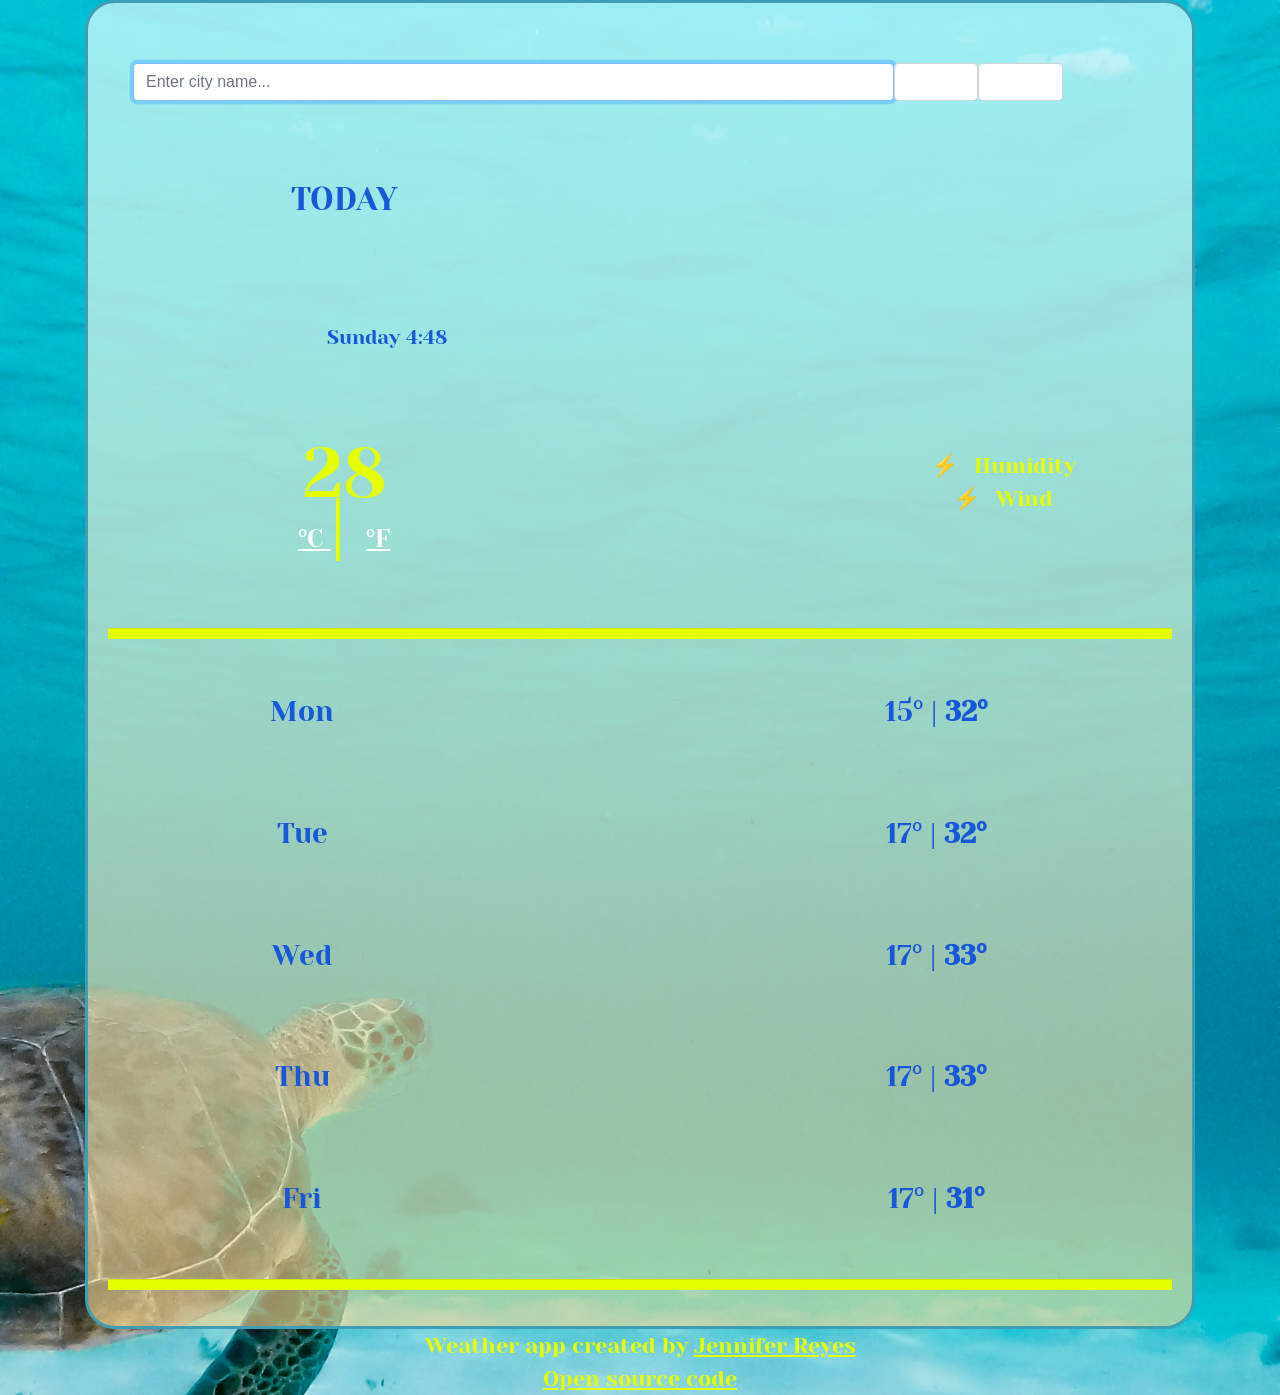
==== index.html @ 487ee06c "fahrenheit link" ====
<!DOCTYPE html>
<html lang="en">
  <head>
    <meta charset="UTF-8" />
    <meta name="viewport" content="width=device-width, initial-scale=1.0" />
    <title>Weather</title>
    <link
      rel="stylesheet"
      href="https://stackpath.bootstrapcdn.com/bootstrap/4.5.2/css/bootstrap.min.css"
      integrity="sha384-JcKb8q3iqJ61gNV9KGb8thSsNjpSL0n8PARn9HuZOnIxN0hoP+VmmDGMN5t9UJ0Z"
      crossorigin="anonymous"
    />
    <link rel="stylesheet" href="src/style.css" />
    <script src="https://unpkg.com/axios/dist/axios.min.js"></script>

    <script
      src="https://kit.fontawesome.com/a0a6318529.js"
      crossorigin="anonymous"
    ></script>
    <link
      href="https://fonts.googleapis.com/css2?family=Yeseva+One&display=swap"
      rel="stylesheet"
    />
  </head>
  <body>
    <div class="container">
      <div class="card">
        <div class="card-body">
          <form class="city-search-form" id="city-search-form" >
            <div class="row form">
              <input
                type="text"
                class="form-control col-9"
                id="city-search-input"
                placeholder="Enter city name..."
                autofocus="on"
                autocomplete="off"
              />
              <button type="submit" class="form-control col-1 search-btn">
                <i class="fas fa-search"></i>
              </button>
              <button
                type="button"
                class="form-control col-1 location-btn"
                id="location-btn"
              >
                <i class="fas fa-map-marker-alt"></i>
              </button>
            </div>
          </form>
          <div class="row">
            <div class="col-5 today">
              <h2 id="today">TODAY</h2>
            </div>
            <div class="col-7 location">
              <h2 id="location"></h2>
            </div>
          </div>
          <div class="row date-country">
            <div class="col-6 today-date">
              <p id="weather-description" class="weather-description"></p>
              <p id="current-date-time"></p>
            </div>
            <div class="col-6 location">
              <p id="country"></p>
            </div>
          </div>
          <div class="row">
            <div class="col-5 today-temp-all">
              <h1>
                <span id="current-temp">28</span>
                <div class="units">
                  <a href="#" class="change-temp-btn" id="celsius" class="active"> °C </a>
                  |
                  <a href="#" class="change-temp-btn" id="fahrenheit" class="active">
                    °F
                  </a>
                </div>
              </h1>
            </div>
            <div class="col-3">
             <img src="" alt="" id="weather-icon">
            </div>
            <div class="col-4 weather-stats-col">
              <ul class="weather-stats">
                <li>
                  Humidity
                  <strong id="humidity"> </strong>
                </li>
                <li>
                  Wind
                  <strong id="wind"> </strong>
                </li>
              </ul>
            </div>
          </div>
          <hr class="hr-1" />
          <div class="row">
            <div class="col-4 week-day">
              <h3 id="day-1">Mon</h3>
            </div>
            <div class="col-3 week-icon">
              <span style="color: #e2ebf4;"
                ><i class="fas fa-cloud-sun fa-3x"></i
              ></span>
            </div>
            <div class="col-5 week-temp">
              <h3>
                15° |
                <strong> 32° </strong>
              </h3>
            </div>
          </div>
          <div class="row">
            <div class="col-4 week-day">
              <h3 id="day-2">Tue</h3>
            </div>
            <div class="col-3 week-icon">
              <span style="color: #e2ebf4;"
                ><i class="fas fa-cloud-sun fa-3x"></i
              ></span>
            </div>
            <div class="col-5 week-temp">
              <h3>
                17° |
                <strong> 32° </strong>
              </h3>
            </div>
          </div>
          <div class="row">
            <div class="col-4 week-day">
              <h3 id="day-3">Wed</h3>
            </div>
            <div class="col-3 week-icon">
              <span style="color: #e2ebf4;"
                ><i class="fas fa-cloud-sun fa-3x"></i
              ></span>
            </div>
            <div class="col-5 week-temp">
              <h3>
                17° |
                <strong> 33° </strong>
              </h3>
            </div>
          </div>
          <div class="row">
            <div class="col-4 week-day">
              <h3 id="day-4">Thu</h3>
            </div>
            <div class="col-3 week-icon">
              <span style="color: #e2ebf4;"
                ><i class="fas fa-cloud-sun fa-3x"></i
              ></span>
            </div>
            <div class="col-5 week-temp">
              <h3>
                17° |
                <strong> 33° </strong>
              </h3>
            </div>
          </div>
          <div class="row">
            <div class="col-4 week-day">
              <h3 id="day-5">Fri</h3>
            </div>
            <div class="col-3 week-icon">
              <span style="color: #e2ebf4;"
                ><i class="fas fa-cloud-sun fa-3x"></i
              ></span>
            </div>
            <div class="col-5 week-temp">
              <h3>
                17° |
                <strong> 31° </strong>
              </h3>
            </div>
          </div>
          <hr class="hr-2" />
        </div>
      </div>
    </div>

    <script src="src/weather.js"></script>

    <footer>
      Weather app created by
      <a
        href="https://www.linkedin.com/in/jennifer-arcia-reyes-5493054b/"
        class="href"
        >Jennifer Reyes</a
      >
      <br>
      <a href="https://github.com/Jenn-reyes/Weather-app">Open source code</a> 
    </footer>
  </body>
</html>
---- src/style.css ----
body {
    background-image: url("../images/blueseaturtle.jpg");
    background-size: cover;
    display: block;
  }
  h1 {
    color: #e5fe00;
    font-size: 70px;
    line-height: 50px;
  }
  
  h1,
  h2,
  h3,
  h4,
  p {
    text-align: center;
    font-family: "Yeseva One", cursive;
    font-weight: 500;
  }
  h2,
  h3,
  h4,
  p {
    color: rgb(23, 88, 218);
  }
  p {
    font-size: 20px;
  }
  h5 {
    color: white;
  }
  ul,
  a,
  footer {
    list-style: none;
    color: #e5fe00;
    font-family: "yeseva one", cursive;
    font-size: 22px;
  }
  footer {
    text-align: center;
  }
  a {
    text-decoration: underline;
  }
  li:before {
    content: "⚡";
    margin-left: 10px;
    margin-right: 10px;
  }
  hr {
    background-color: #e5fe00;
    height: 10px;
  }
  .emoji {
    font-size: 150px;
    line-height: 70px;
  }
  
  .searchBar {
    position: relative;
    text-align: center;
    display: block;
    padding: 10px 0px;
  }
  .row {
    padding: 40px;
  }
  .card,
  .mainCard {
    border: 3px solid #3e9eb6;
    background: linear-gradient(
      to top,
      rgba(253, 219, 146, 0.6),
      rgba(209, 253, 255, 0.75)
    );
  }
  .card {
    border-radius: 30px;
    text-align: center;
  }
  
  .mainCard {
    border-radius: 50%;
    padding: 75px;
  }
  
  .units .change-temp-btn {
    font-size: 25px;
    color: #fff;
  }
  
  .units .active {
    color: black;
    cursor: default;
  }
   .units .active:hoover {
     text-decoration: none;
   }
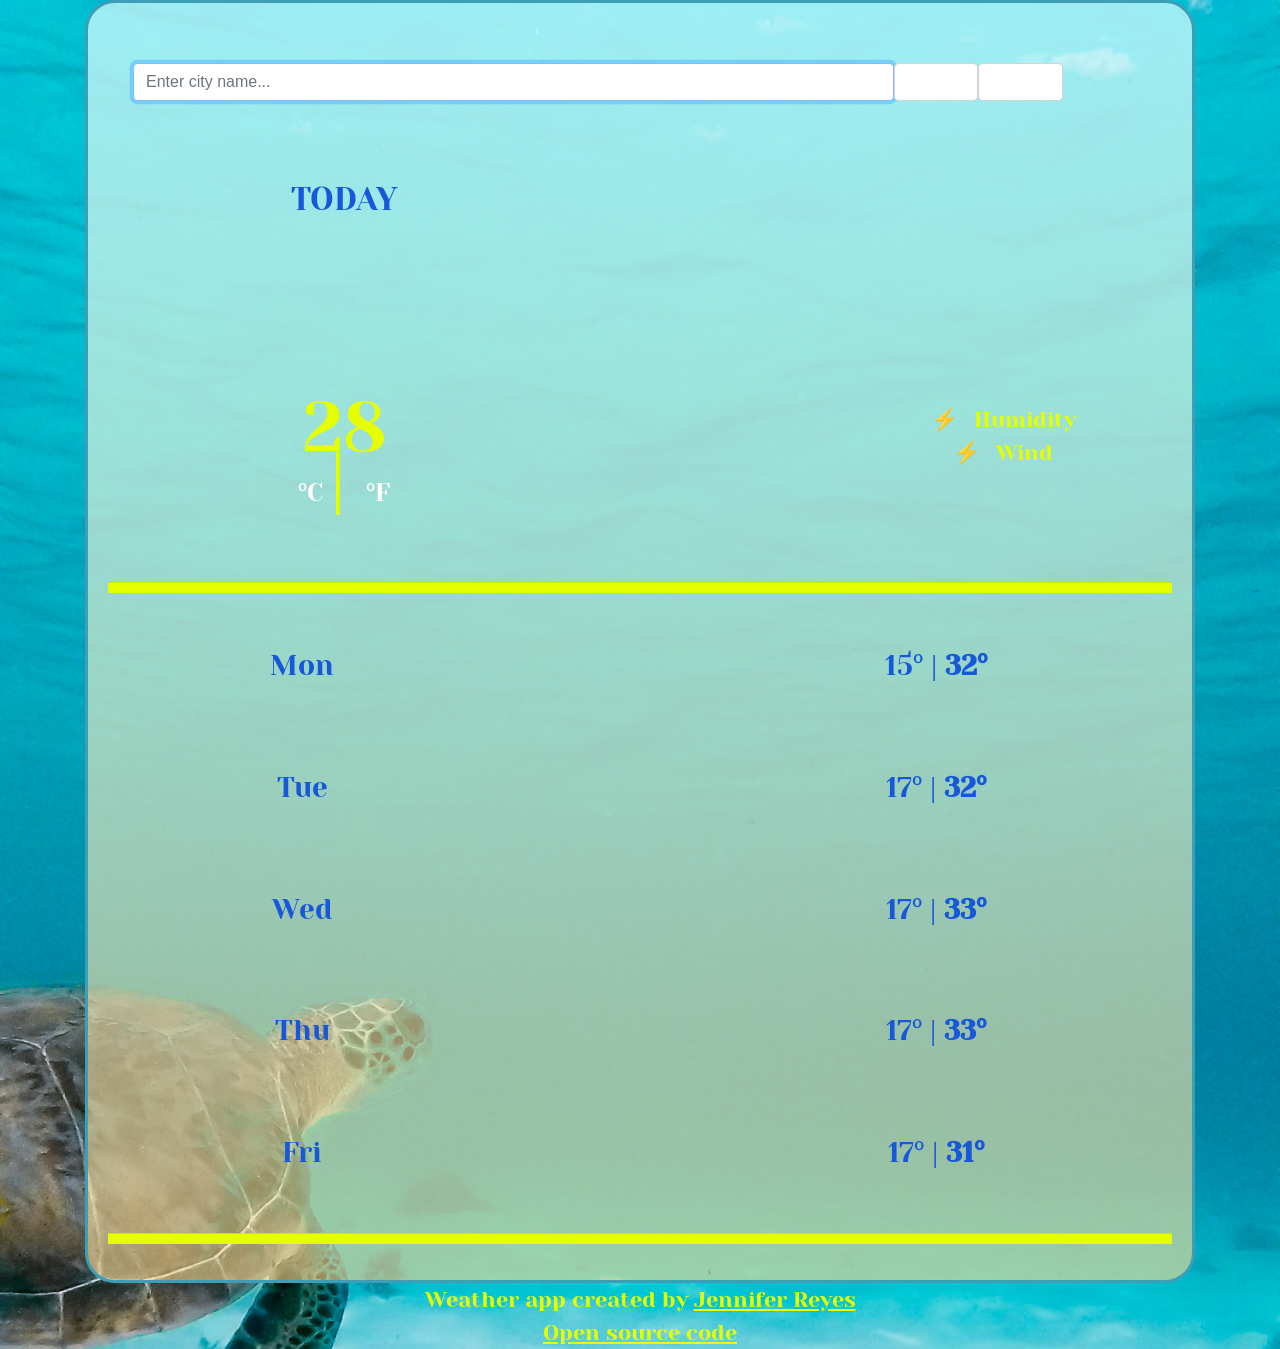
==== commit 7e8f5f58: "active link" ====
--- a/index.html
+++ b/index.html
@@ -79,7 +79,7 @@
               </h1>
             </div>
             <div class="col-3">
-             <img src="" alt="" id="weather-icon">
+             <img src="" alt="" id="weather-icon" >
             </div>
             <div class="col-4 weather-stats-col">
               <ul class="weather-stats">
--- a/src/style.css
+++ b/src/style.css
@@ -89,13 +89,11 @@
   .units .change-temp-btn {
     font-size: 25px;
     color: #fff;
+    text-decoration: none;
   }
   
-  .units .active {
-    color: black;
-    cursor: default;
-  }
-   .units .active:hoover {
+  
+   .units .change-temp-btn .active:hoover {
      text-decoration: none;
    }
 
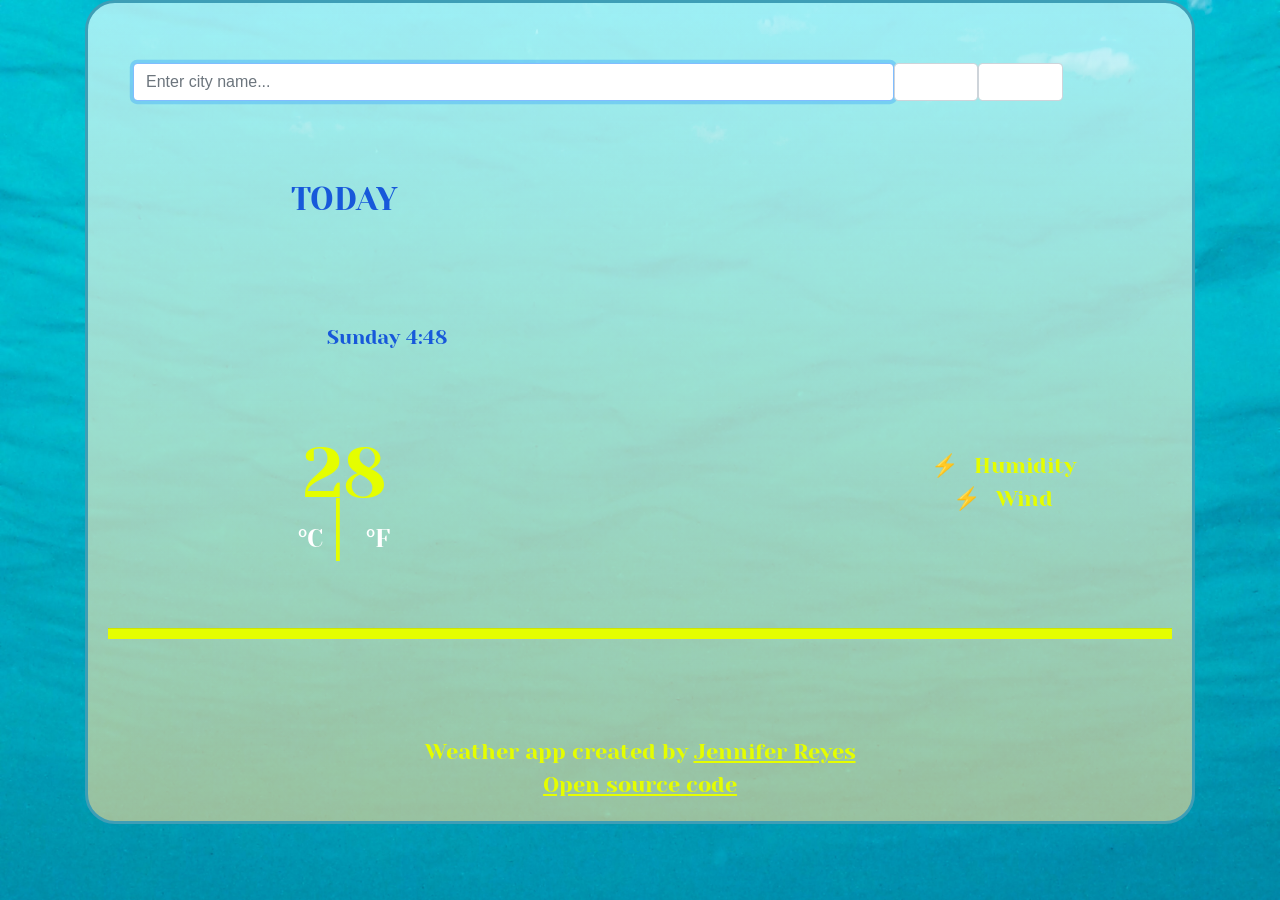
==== commit 2eb452f9: "Update index.html" ====
--- a/index.html
+++ b/index.html
@@ -95,90 +95,14 @@
             </div>
           </div>
           <hr class="hr-1" />
-          <div class="row">
-            <div class="col-4 week-day">
-              <h3 id="day-1">Mon</h3>
-            </div>
-            <div class="col-3 week-icon">
-              <span style="color: #e2ebf4;"
-                ><i class="fas fa-cloud-sun fa-3x"></i
-              ></span>
-            </div>
-            <div class="col-5 week-temp">
-              <h3>
-                15° |
-                <strong> 32° </strong>
-              </h3>
-            </div>
+
+
+          <div class="row" id="weather-forcast"> 
+            
           </div>
-          <div class="row">
-            <div class="col-4 week-day">
-              <h3 id="day-2">Tue</h3>
-            </div>
-            <div class="col-3 week-icon">
-              <span style="color: #e2ebf4;"
-                ><i class="fas fa-cloud-sun fa-3x"></i
-              ></span>
-            </div>
-            <div class="col-5 week-temp">
-              <h3>
-                17° |
-                <strong> 32° </strong>
-              </h3>
-            </div>
-          </div>
-          <div class="row">
-            <div class="col-4 week-day">
-              <h3 id="day-3">Wed</h3>
-            </div>
-            <div class="col-3 week-icon">
-              <span style="color: #e2ebf4;"
-                ><i class="fas fa-cloud-sun fa-3x"></i
-              ></span>
-            </div>
-            <div class="col-5 week-temp">
-              <h3>
-                17° |
-                <strong> 33° </strong>
-              </h3>
-            </div>
-          </div>
-          <div class="row">
-            <div class="col-4 week-day">
-              <h3 id="day-4">Thu</h3>
-            </div>
-            <div class="col-3 week-icon">
-              <span style="color: #e2ebf4;"
-                ><i class="fas fa-cloud-sun fa-3x"></i
-              ></span>
-            </div>
-            <div class="col-5 week-temp">
-              <h3>
-                17° |
-                <strong> 33° </strong>
-              </h3>
-            </div>
-          </div>
-          <div class="row">
-            <div class="col-4 week-day">
-              <h3 id="day-5">Fri</h3>
-            </div>
-            <div class="col-3 week-icon">
-              <span style="color: #e2ebf4;"
-                ><i class="fas fa-cloud-sun fa-3x"></i
-              ></span>
-            </div>
-            <div class="col-5 week-temp">
-              <h3>
-                17° |
-                <strong> 31° </strong>
-              </h3>
-            </div>
-          </div>
-          <hr class="hr-2" />
-        </div>
-      </div>
-    </div>
+
+
+          
 
     <script src="src/weather.js"></script>
 
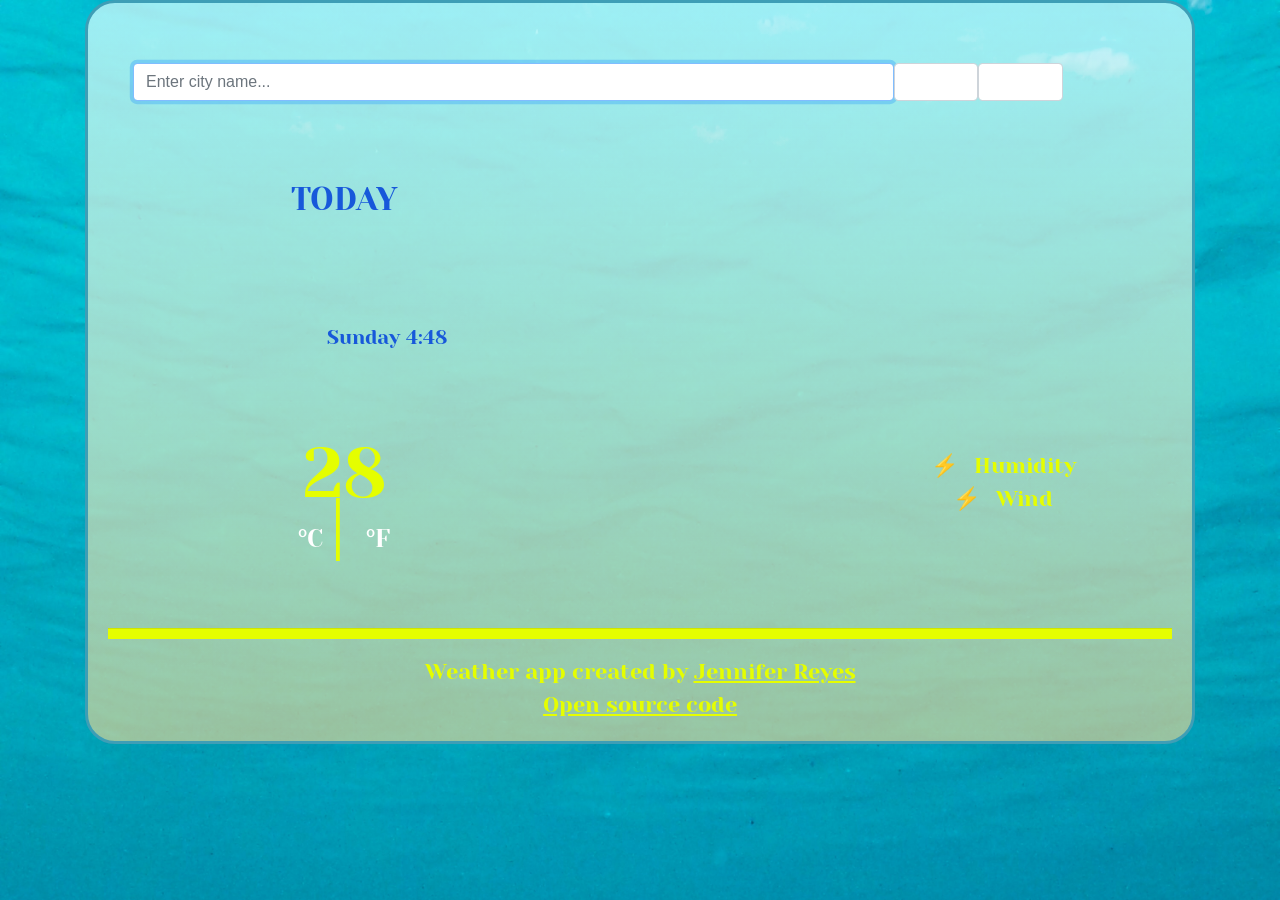
==== commit d0145f70: "delete forecast couldn't get it to work. needed more time to finish project" ====
--- a/index.html
+++ b/index.html
@@ -97,9 +97,6 @@
           <hr class="hr-1" />
 
 
-          <div class="row" id="weather-forcast"> 
-            
-          </div>
 
 
           
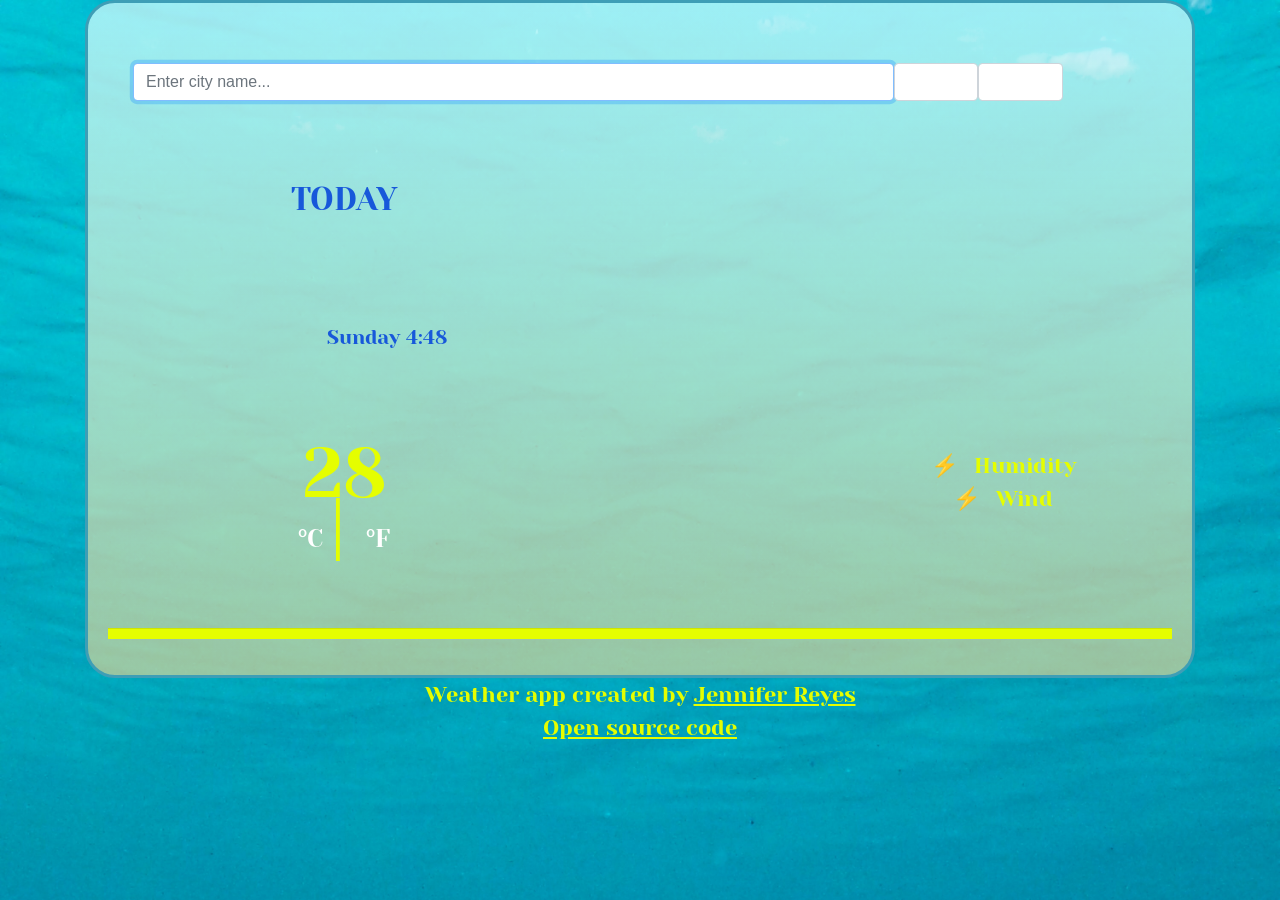
==== commit a5d8c56b: "fixed forecast" ====
--- a/index.html
+++ b/index.html
@@ -27,6 +27,7 @@
       <div class="card">
         <div class="card-body">
           <form class="city-search-form" id="city-search-form" >
+
             <div class="row form">
               <input
                 type="text"
@@ -48,6 +49,7 @@
               </button>
             </div>
           </form>
+
           <div class="row">
             <div class="col-5 today">
               <h2 id="today">TODAY</h2>
@@ -56,6 +58,7 @@
               <h2 id="location"></h2>
             </div>
           </div>
+
           <div class="row date-country">
             <div class="col-6 today-date">
               <p id="weather-description" class="weather-description"></p>
@@ -65,6 +68,7 @@
               <p id="country"></p>
             </div>
           </div>
+
           <div class="row">
             <div class="col-5 today-temp-all">
               <h1>
@@ -95,9 +99,11 @@
             </div>
           </div>
           <hr class="hr-1" />
-
-
-
+          <div id="forecast"></div>
+</div>
+<div id="forecast"></div>
+</div>
+</div>
 
           
 
